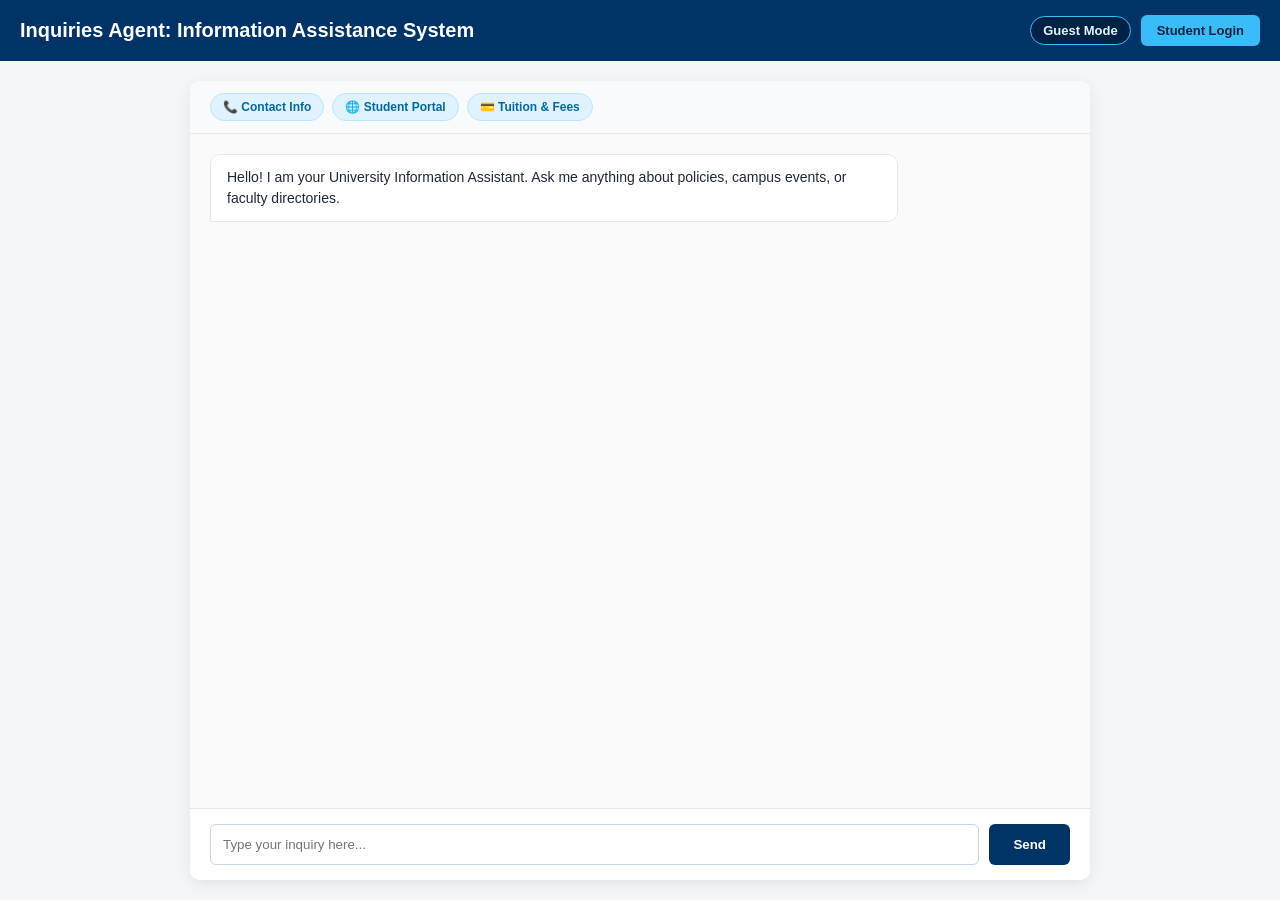
==== index.html @ fb55aec3 "Initial clean capstone code commit" ====
<!DOCTYPE html>
<html lang="en">
<head>
  <meta charset="UTF-8">
  <meta name="viewport" content="width=device-width, initial-scale=1.0">
  <title>Inquiries Agent - Student & Guest Portal</title>
  <style>
    * { box-sizing: border-box; font-family: Arial, sans-serif; }
    body { background-color: #f4f6f9; margin: 0; padding: 0; display: flex; flex-direction: column; height: 100vh; }
    .navbar { background-color: #003366; color: white; padding: 15px 20px; display: flex; justify-content: space-between; align-items: center; }
    .navbar h1 { margin: 0; font-size: 20px; }
    .user-section { display: flex; align-items: center; gap: 10px; }
    .user-badge { background: #002244; color: #e0f2fe; padding: 6px 12px; border-radius: 20px; font-size: 13px; font-weight: bold; border: 1px solid #38bdf8; }
    .btn-auth { background: #38bdf8; color: #002244; border: none; padding: 8px 16px; border-radius: 6px; cursor: pointer; font-weight: bold; font-size: 13px; }
    .container { flex: 1; max-width: 900px; width: 100%; margin: 20px auto; display: flex; flex-direction: column; background: white; border-radius: 10px; box-shadow: 0 4px 15px rgba(0,0,0,0.08); overflow: hidden; }
    .quick-chips { padding: 12px 20px; background: #f8fafc; border-bottom: 1px solid #e2e8f0; display: flex; gap: 8px; overflow-x: auto; }
    .chip { background: #e0f2fe; color: #0369a1; border: 1px solid #bae6fd; padding: 6px 12px; border-radius: 15px; font-size: 12px; font-weight: bold; cursor: pointer; white-space: nowrap; }
    .chat-box { flex: 1; padding: 20px; overflow-y: auto; display: flex; flex-direction: column; gap: 15px; background: #fafafa; }
    .message { max-width: 80%; padding: 12px 16px; border-radius: 10px; font-size: 14px; line-height: 1.5; }
    .message.user { align-self: flex-end; background-color: #003366; color: white; border-bottom-right-radius: 2px; }
    .message.bot { align-self: flex-start; background-color: #ffffff; color: #1e293b; border: 1px solid #e2e8f0; border-bottom-left-radius: 2px; }
    .source-tag { display: inline-block; margin-top: 8px; font-size: 10px; font-weight: bold; padding: 2px 6px; border-radius: 4px; text-transform: uppercase; }
    .tag-rule_based { background: #dcfce7; color: #166534; }
    .tag-rag_hybrid_gemini { background: #e0e7ff; color: #3730a3; }
    .tag-fallback_router { background: #fef3c7; color: #92400e; }
    .input-area { padding: 15px 20px; background: white; border-top: 1px solid #e2e8f0; display: flex; gap: 10px; }
    .input-area input { flex: 1; padding: 12px; border: 1px solid #cbd5e1; border-radius: 6px; outline: none; }
    .btn-send { background: #003366; color: white; border: none; padding: 12px 24px; border-radius: 6px; font-weight: bold; cursor: pointer; }
    .modal-overlay { display: none; position: fixed; top: 0; left: 0; width: 100%; height: 100%; background: rgba(0,0,0,0.5); justify-content: center; align-items: center; }
    .modal { background: white; padding: 25px; border-radius: 10px; width: 350px; }
    .form-group { margin-bottom: 15px; }
    .form-group label { display: block; font-size: 12px; font-weight: bold; margin-bottom: 5px; }
    .form-group input { width: 100%; padding: 10px; border: 1px solid #cbd5e1; border-radius: 6px; }
  </style>
</head>
<body>

  <div class="navbar">
    <h1>Inquiries Agent: Information Assistance System</h1>
    <div class="user-section">
      <span class="user-badge" id="userBadge">Guest Mode</span>
      <button class="btn-auth" id="authBtn" onclick="openAuthModal()">Student Login</button>
    </div>
  </div>

  <div class="container">
    <div class="quick-chips">
      <span class="chip" onclick="quickAsk('What are the general university contact details?')">📞 Contact Info</span>
      <span class="chip" onclick="quickAsk('Where can I access the student portal?')">🌐 Student Portal</span>
      <span class="chip" onclick="quickAsk('Where do I pay my tuition fee?')">💳 Tuition & Fees</span>
    </div>

    <div class="chat-box" id="chatBox">
      <div class="message bot">Hello! I am your University Information Assistant. Ask me anything about policies, campus events, or faculty directories.</div>
    </div>

    <div class="input-area">
      <input type="text" id="userInput" placeholder="Type your inquiry here..." onkeypress="handleKeyPress(event)">
      <button class="btn-send" onclick="sendMessage()">Send</button>
    </div>
  </div>

  <div class="modal-overlay" id="authModal">
    <div class="modal">
      <h2 id="modalTitle">Student Login</h2>
      <div class="form-group" id="fullNameGroup" style="display: none;">
        <label>Full Name</label>
        <input type="text" id="regFullName" placeholder="e.g. Marco Llanera">
      </div>
      <div class="form-group">
        <label>Username / Student ID</label>
        <input type="text" id="authUsername">
      </div>
      <div class="form-group">
        <label>Password</label>
        <input type="password" id="authPassword">
      </div>
      <div id="modalError" style="color:red; font-size:12px;"></div>
      <div style="display:flex; justify-content:space-between; margin-top:15px;">
        <span style="font-size:12px; color:blue; cursor:pointer;" id="toggleAuth" onclick="toggleAuthMode()">Need an account? Register</span>
        <div>
          <button class="btn-auth" style="background:#cbd5e1;" onclick="closeAuthModal()">Cancel</button>
          <button class="btn-auth" onclick="submitAuth()">Submit</button>
        </div>
      </div>
    </div>
  </div>

<script>
  const API_BASE = "http://127.0.0.1:8000";
  let currentUser = JSON.parse(localStorage.getItem('inquiries_user')) || null;
  let isRegistering = false;

  function getSessionId() {
    if (currentUser) return `student_${currentUser.username}`;
    let guestId = localStorage.getItem('guest_session_id');
    if (!guestId) {
      guestId = "guest_" + Math.random().toString(36).substring(2, 9);
      localStorage.setItem('guest_session_id', guestId);
    }
    return guestId;
  }

  function updateUIState() {
    const badge = document.getElementById('userBadge');
    const authBtn = document.getElementById('authBtn');
    if (currentUser) {
      badge.innerText = `👤 ${currentUser.full_name} (Student)`;
      authBtn.innerText = "Logout";
      authBtn.onclick = logout;
    } else {
      badge.innerText = "Guest Mode";
      authBtn.innerText = "Student Login";
      authBtn.onclick = openAuthModal;
    }
  }

  function openAuthModal() { document.getElementById('authModal').style.display = 'flex'; }
  function closeAuthModal() { document.getElementById('authModal').style.display = 'none'; }
  
  function toggleAuthMode() {
    isRegistering = !isRegistering;
    document.getElementById('modalTitle').innerText = isRegistering ? "Register Student Account" : "Student Login";
    document.getElementById('fullNameGroup').style.display = isRegistering ? "block" : "none";
  }

  async function submitAuth() {
    const username = document.getElementById('authUsername').value.trim();
    const password = document.getElementById('authPassword').value.trim();
    const fullName = document.getElementById('regFullName').value.trim();
    const endpoint = isRegistering ? "/auth/register" : "/auth/login";
    const payload = isRegistering ? { username, password, full_name: fullName } : { username, password };

    try {
      const res = await fetch(`${API_BASE}${endpoint}`, {
        method: "POST",
        headers: { "Content-Type": "application/json" },
        body: JSON.stringify(payload)
      });
      const data = await res.json();
      if (res.ok) {
        if (isRegistering) { alert("Registered! Please login."); toggleAuthMode(); } 
        else {
          currentUser = data.user;
          localStorage.setItem('inquiries_user', JSON.stringify(currentUser));
          updateUIState();
          closeAuthModal();
        }
      } else { document.getElementById('modalError').innerText = data.detail; }
    } catch (err) { document.getElementById('modalError').innerText = "Server error."; }
  }

  function logout() {
    currentUser = null;
    localStorage.removeItem('inquiries_user');
    updateUIState();
  }

  function handleKeyPress(e) { if (e.key === 'Enter') sendMessage(); }
  function quickAsk(q) { document.getElementById('userInput').value = q; sendMessage(); }

  async function sendMessage() {
    const input = document.getElementById('userInput');
    const msg = input.value.trim();
    if (!msg) return;

    appendMessage(msg, 'user');
    input.value = '';

    try {
      const res = await fetch(`${API_BASE}/chat`, {
        method: 'POST',
        headers: { 'Content-Type': 'application/json' },
        body: JSON.stringify({ message: msg, session_id: getSessionId() })
      });
      const data = await res.json();
      appendMessage(data.reply, 'bot', data.source);
    } catch (err) { appendMessage("Error connecting to server.", 'bot', 'error'); }
  }

  function appendMessage(text, sender, source = '') {
    const chatBox = document.getElementById('chatBox');
    const msgDiv = document.createElement('div');
    msgDiv.className = `message ${sender}`;
    let content = text;
    if (source && source !== 'error') content += `<br><span class="source-tag tag-${source}">Source: ${source}</span>`;
    msgDiv.innerHTML = content;
    chatBox.appendChild(msgDiv);
    chatBox.scrollTop = chatBox.scrollHeight;
  }

  updateUIState();
</script>
</body>
</html>
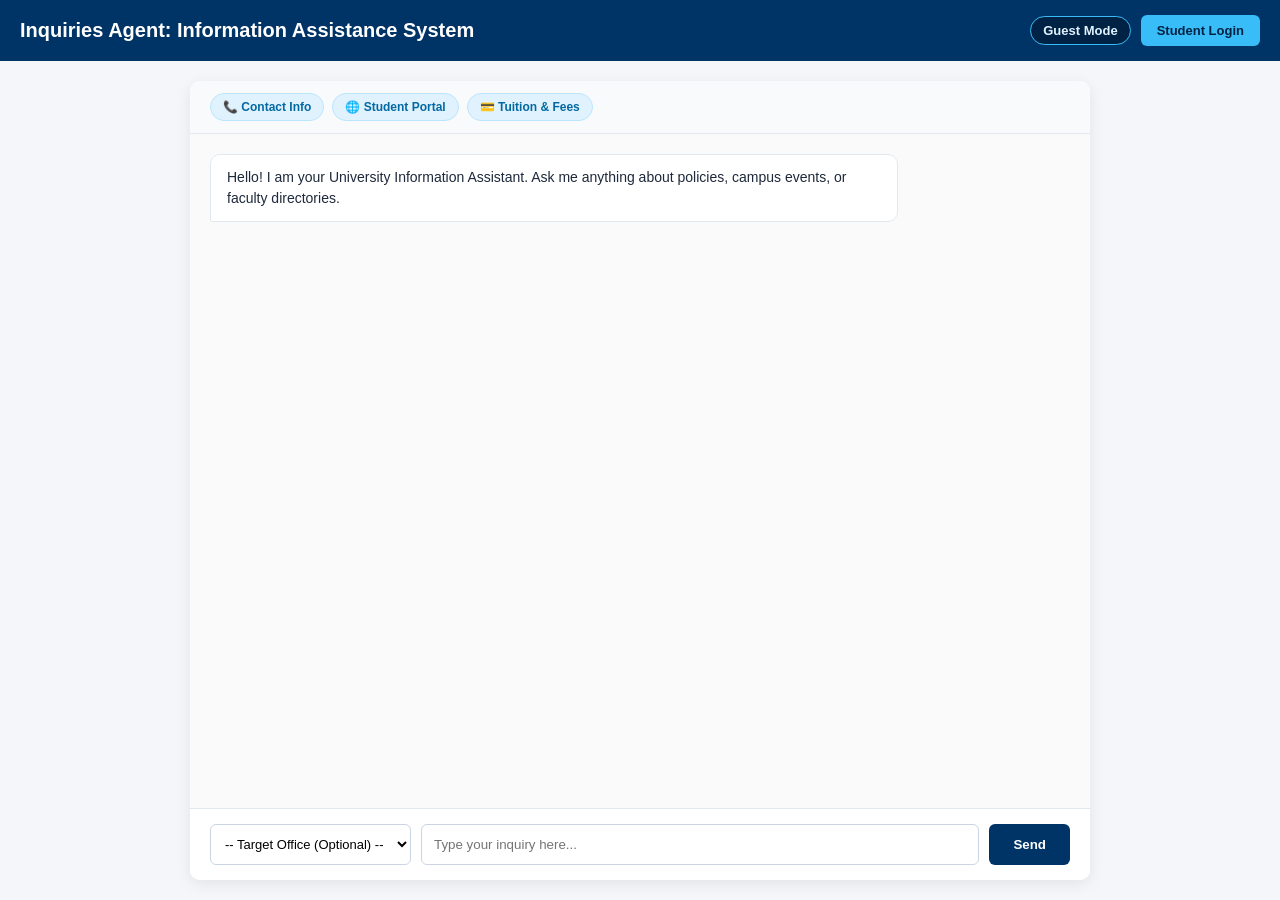
==== commit 4a94edd2: "Fix displayUserMessage reference error and update response mapping" ====
--- a/index.html
+++ b/index.html
@@ -24,6 +24,7 @@
     .tag-rag_hybrid_gemini { background: #e0e7ff; color: #3730a3; }
     .tag-fallback_router { background: #fef3c7; color: #92400e; }
     .input-area { padding: 15px 20px; background: white; border-top: 1px solid #e2e8f0; display: flex; gap: 10px; }
+    .office-select { padding: 10px; border: 1px solid #cbd5e1; border-radius: 6px; background: white; font-size: 13px; outline: none; max-width: 220px; }
     .input-area input { flex: 1; padding: 12px; border: 1px solid #cbd5e1; border-radius: 6px; outline: none; }
     .btn-send { background: #003366; color: white; border: none; padding: 12px 24px; border-radius: 6px; font-weight: bold; cursor: pointer; }
     .modal-overlay { display: none; position: fixed; top: 0; left: 0; width: 100%; height: 100%; background: rgba(0,0,0,0.5); justify-content: center; align-items: center; }
@@ -55,6 +56,9 @@
     </div>
 
     <div class="input-area">
+      <select id="officeSelect" class="office-select">
+        <option value="">-- Target Office (Optional) --</option>
+      </select>
       <input type="text" id="userInput" placeholder="Type your inquiry here..." onkeypress="handleKeyPress(event)">
       <button class="btn-send" onclick="sendMessage()">Send</button>
     </div>
@@ -87,7 +91,7 @@
   </div>
 
 <script>
-  const API_BASE = "http://127.0.0.1:8000";
+  const API_BASE = "https://inquiries-agent-system.onrender.com";
   let currentUser = JSON.parse(localStorage.getItem('inquiries_user')) || null;
   let isRegistering = false;
 
@@ -122,6 +126,26 @@
     isRegistering = !isRegistering;
     document.getElementById('modalTitle').innerText = isRegistering ? "Register Student Account" : "Student Login";
     document.getElementById('fullNameGroup').style.display = isRegistering ? "block" : "none";
+  }
+
+  async function loadOffices() {
+    const select = document.getElementById("officeSelect");
+    if (!select) return;
+    try {
+      const res = await fetch(`${API_BASE}/offices`);
+      if (res.ok) {
+        const data = await res.json();
+        select.innerHTML = '<option value="">-- Target Office (Optional) --</option>';
+        data.offices.forEach(office => {
+          const opt = document.createElement("option");
+          opt.value = office.id;
+          opt.textContent = `${office.name} (${office.code})`;
+          select.appendChild(opt);
+        });
+      }
+    } catch (err) {
+      console.warn("Could not load offices:", err);
+    }
   }
 
   async function submitAuth() {
@@ -159,37 +183,65 @@
   function handleKeyPress(e) { if (e.key === 'Enter') sendMessage(); }
   function quickAsk(q) { document.getElementById('userInput').value = q; sendMessage(); }
 
-  async function sendMessage() {
-    const input = document.getElementById('userInput');
-    const msg = input.value.trim();
-    if (!msg) return;
-
-    appendMessage(msg, 'user');
-    input.value = '';
-
-    try {
-      const res = await fetch(`${API_BASE}/chat`, {
-        method: 'POST',
-        headers: { 'Content-Type': 'application/json' },
-        body: JSON.stringify({ message: msg, session_id: getSessionId() })
-      });
-      const data = await res.json();
-      appendMessage(data.reply, 'bot', data.source);
-    } catch (err) { appendMessage("Error connecting to server.", 'bot', 'error'); }
-  }
-
   function appendMessage(text, sender, source = '') {
     const chatBox = document.getElementById('chatBox');
     const msgDiv = document.createElement('div');
     msgDiv.className = `message ${sender}`;
-    let content = text;
-    if (source && source !== 'error') content += `<br><span class="source-tag tag-${source}">Source: ${source}</span>`;
+    let content = `<div>${text}</div>`;
+    if (source && source !== 'error') {
+      content += `<span class="source-tag tag-${source}">Source: ${source}</span>`;
+    }
     msgDiv.innerHTML = content;
     chatBox.appendChild(msgDiv);
     chatBox.scrollTop = chatBox.scrollHeight;
   }
 
+  function displayUserMessage(text) {
+    appendMessage(text, 'user');
+  }
+
+  function displayBotMessage(text, source) {
+    appendMessage(text, 'bot', source);
+  }
+
+  async function sendMessage() {
+    const inputField = document.getElementById("userInput");
+    const input = inputField ? inputField.value.trim() : "";
+    const officeSelect = document.getElementById("officeSelect");
+    const officeId = officeSelect && officeSelect.value ? parseInt(officeSelect.value) : null;
+
+    if (!input) return;
+
+    displayUserMessage(input);
+    if (inputField) inputField.value = "";
+
+    try {
+      const response = await fetch(`${API_BASE}/chat`, {
+        method: "POST",
+        headers: { "Content-Type": "application/json" },
+        body: JSON.stringify({
+          message: input,
+          session_id: getSessionId(),
+          office_id: officeId
+        })
+      });
+
+      if (!response.ok) {
+        throw new Error(`Server status ${response.status}`);
+      }
+
+      const data = await response.json();
+      const botText = data.reply || data.message || "No response received.";
+      displayBotMessage(botText, data.source);
+
+    } catch (err) {
+      console.error("Chat error:", err);
+      displayBotMessage("Error connecting to server.", "error");
+    }
+  }
+
   updateUIState();
+  loadOffices();
 </script>
 </body>
 </html>
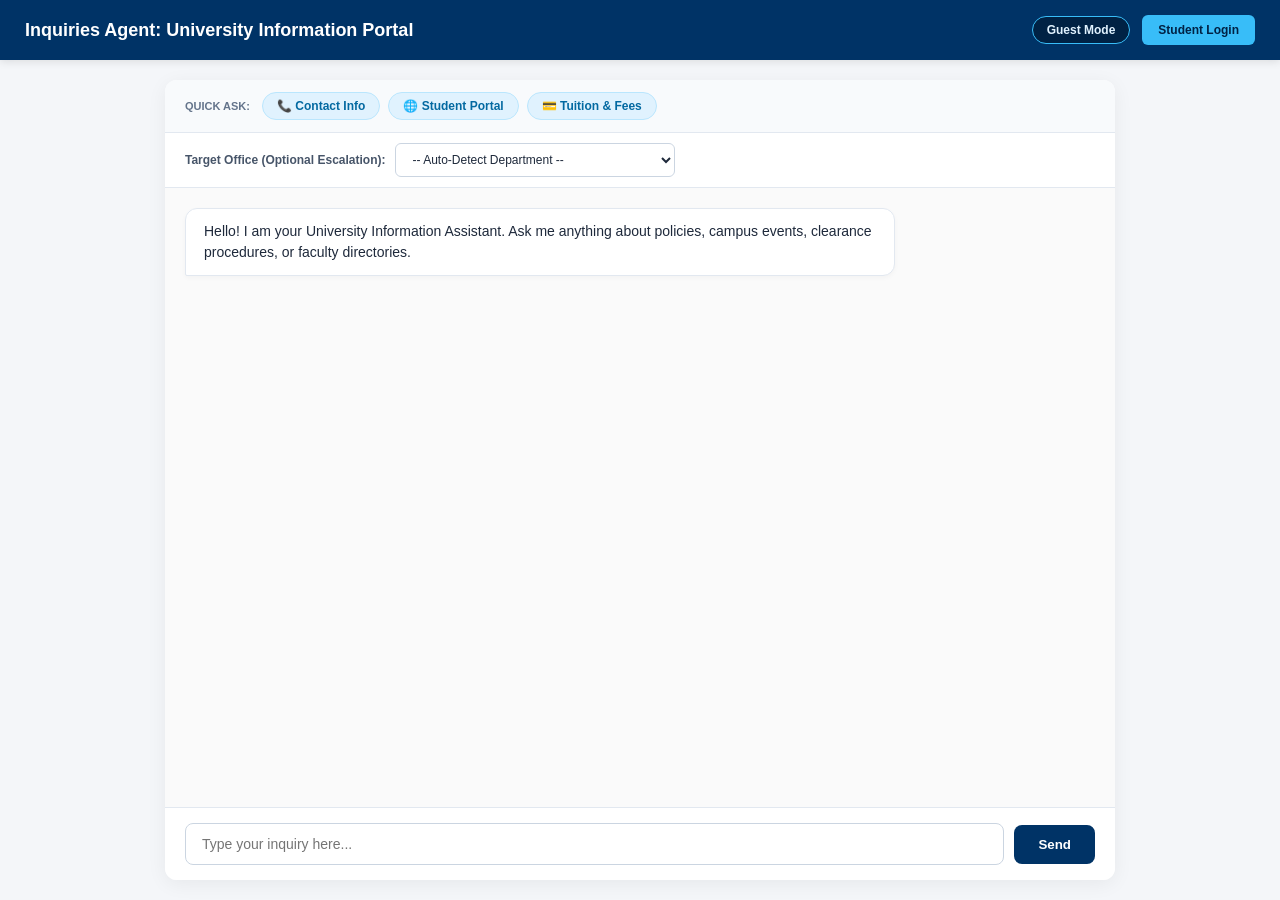
==== commit 3b70a488: "Upgrade chatbot UI design, institutional email check, and typing indicator" ====
--- a/index.html
+++ b/index.html
@@ -4,86 +4,84 @@
   <meta charset="UTF-8">
   <meta name="viewport" content="width=device-width, initial-scale=1.0">
   <title>Inquiries Agent - Student & Guest Portal</title>
-  <style>
-    * { box-sizing: border-box; font-family: Arial, sans-serif; }
-    body { background-color: #f4f6f9; margin: 0; padding: 0; display: flex; flex-direction: column; height: 100vh; }
-    .navbar { background-color: #003366; color: white; padding: 15px 20px; display: flex; justify-content: space-between; align-items: center; }
-    .navbar h1 { margin: 0; font-size: 20px; }
-    .user-section { display: flex; align-items: center; gap: 10px; }
-    .user-badge { background: #002244; color: #e0f2fe; padding: 6px 12px; border-radius: 20px; font-size: 13px; font-weight: bold; border: 1px solid #38bdf8; }
-    .btn-auth { background: #38bdf8; color: #002244; border: none; padding: 8px 16px; border-radius: 6px; cursor: pointer; font-weight: bold; font-size: 13px; }
-    .container { flex: 1; max-width: 900px; width: 100%; margin: 20px auto; display: flex; flex-direction: column; background: white; border-radius: 10px; box-shadow: 0 4px 15px rgba(0,0,0,0.08); overflow: hidden; }
-    .quick-chips { padding: 12px 20px; background: #f8fafc; border-bottom: 1px solid #e2e8f0; display: flex; gap: 8px; overflow-x: auto; }
-    .chip { background: #e0f2fe; color: #0369a1; border: 1px solid #bae6fd; padding: 6px 12px; border-radius: 15px; font-size: 12px; font-weight: bold; cursor: pointer; white-space: nowrap; }
-    .chat-box { flex: 1; padding: 20px; overflow-y: auto; display: flex; flex-direction: column; gap: 15px; background: #fafafa; }
-    .message { max-width: 80%; padding: 12px 16px; border-radius: 10px; font-size: 14px; line-height: 1.5; }
-    .message.user { align-self: flex-end; background-color: #003366; color: white; border-bottom-right-radius: 2px; }
-    .message.bot { align-self: flex-start; background-color: #ffffff; color: #1e293b; border: 1px solid #e2e8f0; border-bottom-left-radius: 2px; }
-    .source-tag { display: inline-block; margin-top: 8px; font-size: 10px; font-weight: bold; padding: 2px 6px; border-radius: 4px; text-transform: uppercase; }
-    .tag-rule_based { background: #dcfce7; color: #166534; }
-    .tag-rag_hybrid_gemini { background: #e0e7ff; color: #3730a3; }
-    .tag-fallback_router { background: #fef3c7; color: #92400e; }
-    .input-area { padding: 15px 20px; background: white; border-top: 1px solid #e2e8f0; display: flex; gap: 10px; }
-    .office-select { padding: 10px; border: 1px solid #cbd5e1; border-radius: 6px; background: white; font-size: 13px; outline: none; max-width: 220px; }
-    .input-area input { flex: 1; padding: 12px; border: 1px solid #cbd5e1; border-radius: 6px; outline: none; }
-    .btn-send { background: #003366; color: white; border: none; padding: 12px 24px; border-radius: 6px; font-weight: bold; cursor: pointer; }
-    .modal-overlay { display: none; position: fixed; top: 0; left: 0; width: 100%; height: 100%; background: rgba(0,0,0,0.5); justify-content: center; align-items: center; }
-    .modal { background: white; padding: 25px; border-radius: 10px; width: 350px; }
-    .form-group { margin-bottom: 15px; }
-    .form-group label { display: block; font-size: 12px; font-weight: bold; margin-bottom: 5px; }
-    .form-group input { width: 100%; padding: 10px; border: 1px solid #cbd5e1; border-radius: 6px; }
-  </style>
+  <link rel="stylesheet" href="styles.css">
 </head>
 <body>
 
+  <!-- Top Navbar -->
   <div class="navbar">
-    <h1>Inquiries Agent: Information Assistance System</h1>
+    <h1>Inquiries Agent: University Information Portal</h1>
     <div class="user-section">
       <span class="user-badge" id="userBadge">Guest Mode</span>
       <button class="btn-auth" id="authBtn" onclick="openAuthModal()">Student Login</button>
     </div>
   </div>
 
+  <!-- Main Chat Workspace -->
   <div class="container">
+    
+    <!-- Quick FAQ Chips -->
     <div class="quick-chips">
+      <span class="chip-label">Quick Ask:</span>
       <span class="chip" onclick="quickAsk('What are the general university contact details?')">📞 Contact Info</span>
       <span class="chip" onclick="quickAsk('Where can I access the student portal?')">🌐 Student Portal</span>
       <span class="chip" onclick="quickAsk('Where do I pay my tuition fee?')">💳 Tuition & Fees</span>
     </div>
 
+    <!-- Office Escalation Selector -->
+    <div class="routing-bar">
+      <label for="officeSelect">Target Office (Optional Escalation):</label>
+      <select id="officeSelect" class="office-select">
+        <option value="">-- Auto-Detect Department --</option>
+      </select>
+    </div>
+
+    <!-- Chat Stream Container -->
     <div class="chat-box" id="chatBox">
-      <div class="message bot">Hello! I am your University Information Assistant. Ask me anything about policies, campus events, or faculty directories.</div>
-    </div>
-
+      <div class="message bot">
+        Hello! I am your University Information Assistant. Ask me anything about policies, campus events, clearance procedures, or faculty directories.
+      </div>
+      <div class="typing-indicator" id="typingIndicator">AI Assistant is thinking...</div>
+    </div>
+
+    <!-- Input Box Bar -->
     <div class="input-area">
-      <select id="officeSelect" class="office-select">
-        <option value="">-- Target Office (Optional) --</option>
-      </select>
       <input type="text" id="userInput" placeholder="Type your inquiry here..." onkeypress="handleKeyPress(event)">
       <button class="btn-send" onclick="sendMessage()">Send</button>
     </div>
   </div>
 
+  <!-- Auth Modal (Login / Institutional Registration) -->
   <div class="modal-overlay" id="authModal">
     <div class="modal">
-      <h2 id="modalTitle">Student Login</h2>
+      <h2 id="modalTitle">Student / Employee Login</h2>
+      
       <div class="form-group" id="fullNameGroup" style="display: none;">
         <label>Full Name</label>
         <input type="text" id="regFullName" placeholder="e.g. Marco Llanera">
       </div>
+
+      <div class="form-group" id="emailGroup" style="display: none;">
+        <label>Institutional Email (@isatu.edu.ph)</label>
+        <input type="email" id="regEmail" placeholder="username@isatu.edu.ph">
+      </div>
+
       <div class="form-group">
         <label>Username / Student ID</label>
         <input type="text" id="authUsername">
       </div>
+
       <div class="form-group">
         <label>Password</label>
         <input type="password" id="authPassword">
       </div>
-      <div id="modalError" style="color:red; font-size:12px;"></div>
-      <div style="display:flex; justify-content:space-between; margin-top:15px;">
-        <span style="font-size:12px; color:blue; cursor:pointer;" id="toggleAuth" onclick="toggleAuthMode()">Need an account? Register</span>
+
+      <div id="modalError" style="color: red; font-size: 12px; margin-bottom: 10px;"></div>
+
+      <div style="display: flex; justify-content: space-between; align-items: center; margin-top: 15px;">
+        <span style="font-size: 12px; color: #0369a1; cursor: pointer; text-decoration: underline;" id="toggleAuth" onclick="toggleAuthMode()">Need an account? Register</span>
         <div>
-          <button class="btn-auth" style="background:#cbd5e1;" onclick="closeAuthModal()">Cancel</button>
+          <button class="btn-auth" style="background: #cbd5e1; color: #1e293b; margin-right: 5px;" onclick="closeAuthModal()">Cancel</button>
           <button class="btn-auth" onclick="submitAuth()">Submit</button>
         </div>
       </div>
@@ -109,7 +107,7 @@
     const badge = document.getElementById('userBadge');
     const authBtn = document.getElementById('authBtn');
     if (currentUser) {
-      badge.innerText = `👤 ${currentUser.full_name} (Student)`;
+      badge.innerText = `👤 ${currentUser.full_name} (${currentUser.role || 'Student'})`;
       authBtn.innerText = "Logout";
       authBtn.onclick = logout;
     } else {
@@ -124,8 +122,11 @@
   
   function toggleAuthMode() {
     isRegistering = !isRegistering;
-    document.getElementById('modalTitle').innerText = isRegistering ? "Register Student Account" : "Student Login";
+    document.getElementById('modalTitle').innerText = isRegistering ? "Register University Account" : "Student / Employee Login";
     document.getElementById('fullNameGroup').style.display = isRegistering ? "block" : "none";
+    document.getElementById('emailGroup').style.display = isRegistering ? "block" : "none";
+    document.getElementById('toggleAuth').innerText = isRegistering ? "Already have an account? Login" : "Need an account? Register";
+    document.getElementById('modalError').innerText = "";
   }
 
   async function loadOffices() {
@@ -135,7 +136,7 @@
       const res = await fetch(`${API_BASE}/offices`);
       if (res.ok) {
         const data = await res.json();
-        select.innerHTML = '<option value="">-- Target Office (Optional) --</option>';
+        select.innerHTML = '<option value="">-- Auto-Detect Department --</option>';
         data.offices.forEach(office => {
           const opt = document.createElement("option");
           opt.value = office.id;
@@ -152,8 +153,16 @@
     const username = document.getElementById('authUsername').value.trim();
     const password = document.getElementById('authPassword').value.trim();
     const fullName = document.getElementById('regFullName').value.trim();
+    const email = document.getElementById('regEmail').value.trim();
+    const errorDiv = document.getElementById('modalError');
+
+    if (isRegistering && email && !email.endsWith("@isatu.edu.ph")) {
+      errorDiv.innerText = "Registration is restricted to official university emails (@isatu.edu.ph).";
+      return;
+    }
+
     const endpoint = isRegistering ? "/auth/register" : "/auth/login";
-    const payload = isRegistering ? { username, password, full_name: fullName } : { username, password };
+    const payload = isRegistering ? { username, password, full_name: fullName, email } : { username, password };
 
     try {
       const res = await fetch(`${API_BASE}${endpoint}`, {
@@ -163,15 +172,21 @@
       });
       const data = await res.json();
       if (res.ok) {
-        if (isRegistering) { alert("Registered! Please login."); toggleAuthMode(); } 
-        else {
+        if (isRegistering) { 
+          alert("Registration successful! Please log in."); 
+          toggleAuthMode(); 
+        } else {
           currentUser = data.user;
           localStorage.setItem('inquiries_user', JSON.stringify(currentUser));
           updateUIState();
           closeAuthModal();
         }
-      } else { document.getElementById('modalError').innerText = data.detail; }
-    } catch (err) { document.getElementById('modalError').innerText = "Server error."; }
+      } else { 
+        errorDiv.innerText = data.detail || "Authentication failed."; 
+      }
+    } catch (err) { 
+      errorDiv.innerText = "Server error connecting to authentication endpoint."; 
+    }
   }
 
   function logout() {
@@ -181,39 +196,46 @@
   }
 
   function handleKeyPress(e) { if (e.key === 'Enter') sendMessage(); }
-  function quickAsk(q) { document.getElementById('userInput').value = q; sendMessage(); }
+  function quickAsk(q) { 
+    document.getElementById('userInput').value = q; 
+    sendMessage(); 
+  }
 
   function appendMessage(text, sender, source = '') {
     const chatBox = document.getElementById('chatBox');
+    const indicator = document.getElementById('typingIndicator');
     const msgDiv = document.createElement('div');
     msgDiv.className = `message ${sender}`;
+    
     let content = `<div>${text}</div>`;
     if (source && source !== 'error') {
       content += `<span class="source-tag tag-${source}">Source: ${source}</span>`;
     }
+    
     msgDiv.innerHTML = content;
-    chatBox.appendChild(msgDiv);
+    chatBox.insertBefore(msgDiv, indicator);
     chatBox.scrollTop = chatBox.scrollHeight;
   }
 
-  function displayUserMessage(text) {
-    appendMessage(text, 'user');
-  }
-
-  function displayBotMessage(text, source) {
-    appendMessage(text, 'bot', source);
-  }
+  function displayUserMessage(text) { appendMessage(text, 'user'); }
+  function displayBotMessage(text, source) { appendMessage(text, 'bot', source); }
 
   async function sendMessage() {
     const inputField = document.getElementById("userInput");
     const input = inputField ? inputField.value.trim() : "";
     const officeSelect = document.getElementById("officeSelect");
     const officeId = officeSelect && officeSelect.value ? parseInt(officeSelect.value) : null;
+    const typingIndicator = document.getElementById("typingIndicator");
 
     if (!input) return;
 
     displayUserMessage(input);
     if (inputField) inputField.value = "";
+
+    // Show typing state
+    typingIndicator.style.display = "block";
+    const chatBox = document.getElementById('chatBox');
+    chatBox.scrollTop = chatBox.scrollHeight;
 
     try {
       const response = await fetch(`${API_BASE}/chat`, {
@@ -226,6 +248,8 @@
         })
       });
 
+      typingIndicator.style.display = "none";
+
       if (!response.ok) {
         throw new Error(`Server status ${response.status}`);
       }
@@ -235,6 +259,7 @@
       displayBotMessage(botText, data.source);
 
     } catch (err) {
+      typingIndicator.style.display = "none";
       console.error("Chat error:", err);
       displayBotMessage("Error connecting to server.", "error");
     }
--- a/styles.css
+++ b/styles.css
@@ -0,0 +1,296 @@
+* {
+  box-sizing: border-box;
+  font-family: 'Segoe UI', Tahoma, Geneva, Verdana, sans-serif;
+}
+
+body {
+  background-color: #f4f6f9;
+  margin: 0;
+  padding: 0;
+  display: flex;
+  flex-direction: column;
+  height: 100vh;
+}
+
+/* Header Navbar */
+.navbar {
+  background-color: #003366;
+  color: white;
+  padding: 15px 25px;
+  display: flex;
+  justify-content: space-between;
+  align-items: center;
+  box-shadow: 0 2px 8px rgba(0, 0, 0, 0.1);
+}
+
+.navbar h1 {
+  margin: 0;
+  font-size: 18px;
+  font-weight: 700;
+}
+
+.user-section {
+  display: flex;
+  align-items: center;
+  gap: 12px;
+}
+
+.user-badge {
+  background: #002244;
+  color: #e0f2fe;
+  padding: 6px 14px;
+  border-radius: 20px;
+  font-size: 12px;
+  font-weight: 600;
+  border: 1px solid #38bdf8;
+}
+
+.btn-auth {
+  background: #38bdf8;
+  color: #002244;
+  border: none;
+  padding: 8px 16px;
+  border-radius: 6px;
+  cursor: pointer;
+  font-weight: 700;
+  font-size: 12px;
+  transition: background 0.2s;
+}
+
+.btn-auth:hover {
+  background: #7dd3fc;
+}
+
+/* Main Layout Container */
+.container {
+  flex: 1;
+  max-width: 950px;
+  width: 100%;
+  margin: 20px auto;
+  display: flex;
+  flex-direction: column;
+  background: white;
+  border-radius: 12px;
+  box-shadow: 0 4px 20px rgba(0, 0, 0, 0.06);
+  overflow: hidden;
+}
+
+/* Quick FAQs Chips */
+.quick-chips {
+  padding: 12px 20px;
+  background: #f8fafc;
+  border-bottom: 1px solid #e2e8f0;
+  display: flex;
+  gap: 8px;
+  overflow-x: auto;
+  align-items: center;
+}
+
+.chip-label {
+  font-size: 11px;
+  font-weight: 700;
+  color: #64748b;
+  text-transform: uppercase;
+  margin-right: 4px;
+  white-space: nowrap;
+}
+
+.chip {
+  background: #e0f2fe;
+  color: #0369a1;
+  border: 1px solid #bae6fd;
+  padding: 6px 14px;
+  border-radius: 18px;
+  font-size: 12px;
+  font-weight: 600;
+  cursor: pointer;
+  white-space: nowrap;
+  transition: all 0.2s;
+}
+
+.chip:hover {
+  background: #bae6fd;
+  color: #0284c7;
+}
+
+/* Department Routing Bar */
+.routing-bar {
+  padding: 10px 20px;
+  background: #ffffff;
+  border-bottom: 1px solid #e2e8f0;
+  display: flex;
+  align-items: center;
+  gap: 10px;
+}
+
+.routing-bar label {
+  font-size: 12px;
+  font-weight: 600;
+  color: #475569;
+}
+
+.office-select {
+  padding: 8px 12px;
+  border: 1px solid #cbd5e1;
+  border-radius: 6px;
+  background: white;
+  font-size: 12px;
+  outline: none;
+  flex: 1;
+  max-width: 280px;
+  color: #1e293b;
+}
+
+/* Chat History Display */
+.chat-box {
+  flex: 1;
+  padding: 20px;
+  overflow-y: auto;
+  display: flex;
+  flex-direction: column;
+  gap: 16px;
+  background: #fafafa;
+}
+
+.message {
+  max-width: 78%;
+  padding: 12px 18px;
+  border-radius: 12px;
+  font-size: 14px;
+  line-height: 1.5;
+  word-wrap: break-word;
+}
+
+.message.user {
+  align-self: flex-end;
+  background-color: #003366;
+  color: white;
+  border-bottom-right-radius: 2px;
+  box-shadow: 0 2px 5px rgba(0, 51, 102, 0.15);
+}
+
+.message.bot {
+  align-self: flex-start;
+  background-color: #ffffff;
+  color: #1e293b;
+  border: 1px solid #e2e8f0;
+  border-bottom-left-radius: 2px;
+  box-shadow: 0 2px 5px rgba(0, 0, 0, 0.03);
+}
+
+/* Source Badges */
+.source-tag {
+  display: inline-block;
+  margin-top: 8px;
+  font-size: 10px;
+  font-weight: 700;
+  padding: 3px 8px;
+  border-radius: 4px;
+  text-transform: uppercase;
+  letter-spacing: 0.5px;
+}
+
+.tag-rule_based { background: #dcfce7; color: #166534; }
+.tag-rag_hybrid_gemini { background: #e0e7ff; color: #3730a3; }
+.tag-fallback_router { background: #fef3c7; color: #92400e; }
+.tag-error { background: #fee2e2; color: #991b1b; }
+
+/* Typing Indicator */
+.typing-indicator {
+  display: none;
+  align-self: flex-start;
+  background: #e2e8f0;
+  color: #475569;
+  padding: 8px 14px;
+  border-radius: 12px;
+  font-size: 12px;
+  font-style: italic;
+}
+
+/* Input Toolbar */
+.input-area {
+  padding: 15px 20px;
+  background: white;
+  border-top: 1px solid #e2e8f0;
+  display: flex;
+  gap: 10px;
+  align-items: center;
+}
+
+.input-area input {
+  flex: 1;
+  padding: 12px 16px;
+  border: 1px solid #cbd5e1;
+  border-radius: 8px;
+  font-size: 14px;
+  outline: none;
+  transition: border-color 0.2s;
+}
+
+.input-area input:focus {
+  border-color: #003366;
+}
+
+.btn-send {
+  background: #003366;
+  color: white;
+  border: none;
+  padding: 12px 24px;
+  border-radius: 8px;
+  font-weight: 700;
+  cursor: pointer;
+  transition: background 0.2s;
+}
+
+.btn-send:hover {
+  background: #002244;
+}
+
+/* Authentication Modal */
+.modal-overlay {
+  display: none;
+  position: fixed;
+  top: 0;
+  left: 0;
+  width: 100%;
+  height: 100%;
+  background: rgba(0, 0, 0, 0.5);
+  justify-content: center;
+  align-items: center;
+  z-index: 1000;
+}
+
+.modal {
+  background: white;
+  padding: 25px;
+  border-radius: 12px;
+  width: 380px;
+  box-shadow: 0 10px 25px rgba(0, 0, 0, 0.15);
+}
+
+.modal h2 {
+  margin-top: 0;
+  font-size: 18px;
+  color: #003366;
+}
+
+.form-group {
+  margin-bottom: 14px;
+}
+
+.form-group label {
+  display: block;
+  font-size: 12px;
+  font-weight: 700;
+  color: #475569;
+  margin-bottom: 5px;
+}
+
+.form-group input {
+  width: 100%;
+  padding: 10px;
+  border: 1px solid #cbd5e1;
+  border-radius: 6px;
+  font-size: 13px;
+  outline: none;
+}
